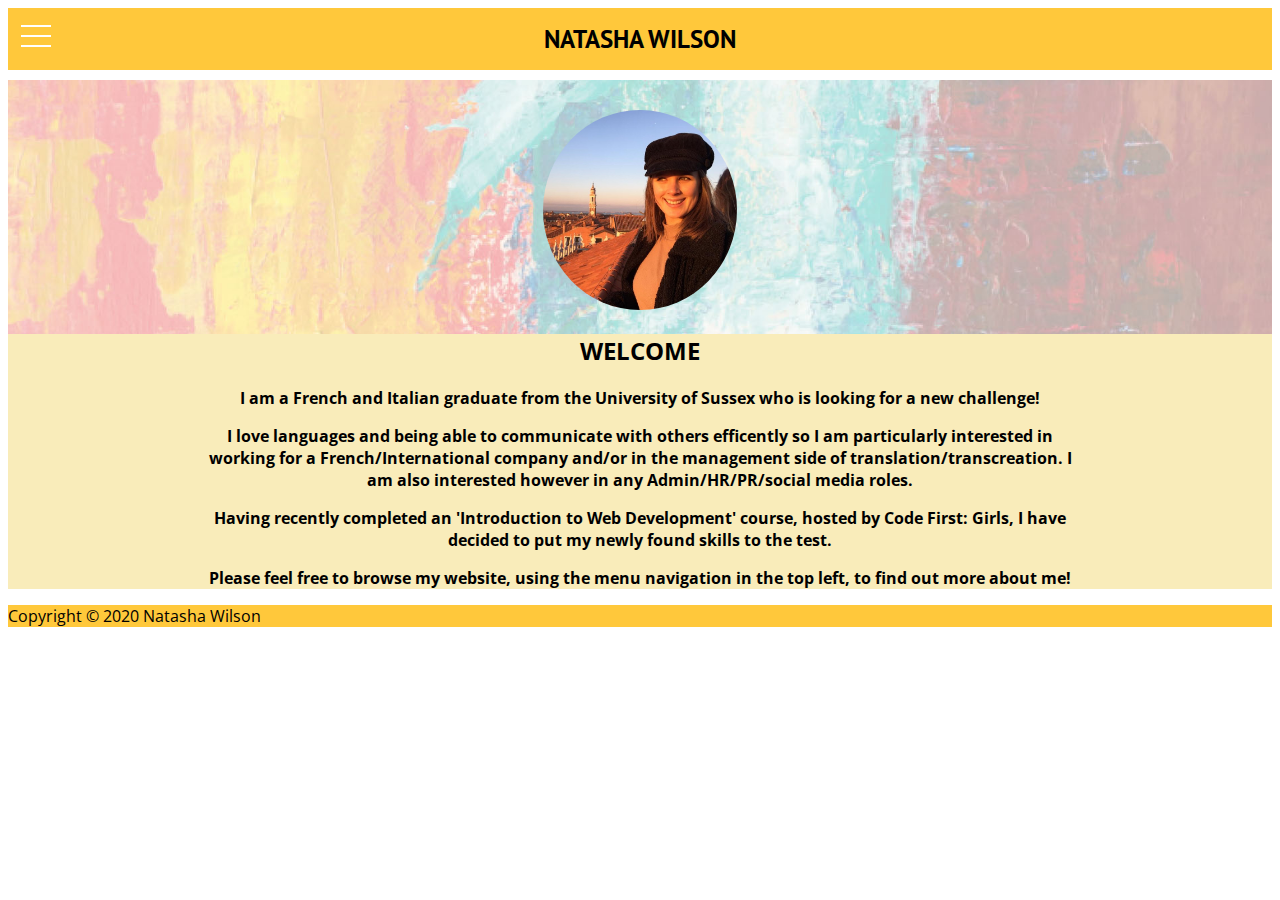
==== homepage/index.html @ b8ae3e38 "Move media to seperate folder Add gitignore" ====
<!DOCTYPE html>
<html lang="en">

<head>
    <title>Natasha Wilson</title>
    <link rel="stylesheet" href="../styling.css">
    <link rel="stylesheet" href="../menu.css">
    <link href="https://fonts.googleapis.com/css2?family=Open+Sans+Condensed:wght@300&family=PT+Sans&display=swap"
        rel="stylesheet">
</head>

<body>

    <div class="titlecontainer">
        <h2 class="title"> NATASHA WILSON </h2>
        <div class="menu-wrap">
            <input type="checkbox" class="toggler">
            <div class="hamburger">
                <div></div>
            </div>
            <div class="menu">
                <div>
                    <div>
                        <ul>
                            <li><a href="index.html">HOME</a></li>
                            <li><a href="../work-experience.html">WORK EXPERIENCE</a></li>
                            <li><a href="../education.html">EDUCATION</a></li>
                            <li><a href="../achievements.html">ACHIEVEMENTS & SKILLS</a></li>
                            <li><a href="../personalinterests.html">PERSONAL INTERESTS</a></li>
                            <li><a href="../contact.html">CV PRINT OUT</a></li>
                        </ul>
                    </div>
                </div>
            </div>
        </div>
    </div>





    <div class="info">
        <img class="me" src="../media/me1.jpg" alt="picture of me">
        <div class="intro">
            <h2>WELCOME</h2>
            <p>I am a French and Italian graduate from the University of Sussex who is looking for a new challenge! </p>
            <p>I love languages and being able to communicate with others efficently so I am particularly interested in working for a French/International company and/or in the management side of
                translation/transcreation. I am also interested however in any Admin/HR/PR/social media roles. </p>
            <p>Having recently completed an 'Introduction to Web Development' course, hosted by Code First: Girls, I
                have decided to put my newly found skills to the test. </p>
            <p>Please feel free to browse my website, using the menu navigation in the top left, to find out more about
                me!</p>
        </div>
    </div>

    <footer>Copyright &#169; 2020 Natasha Wilson</footer>








</body>

</html>
---- styling.css ----
/* 
font-family: 'Francois One', sans-serif;
font-family: 'Open Sans Condensed', sans-serif; */



.titlecontainer{
    display:flex;
    justify-content:space-between;
    background-color:  #ffc83b;
    /* position: absolute; */
    margin: auto;
    margin-bottom: 10px;

}

.title{
    font-family: 'PT Sans', sans-serif;
    margin: 0 auto;
    font-size:25px;
    padding: 15px;
    
}


h1 {
    font-family: 'PT Sans', sans-serif;
}

h2 {
    font-family: 'Open Sans Condensed', sans-serif;
}

p {
    font-family: 'Open Sans Condensed', sans-serif;
    margin-left: 200px;
    margin-right: 200px;
    font-size: 16px;
    font-weight: bold;
    position: relative;
}

.info {
    text-align: center;
    padding-top: 30px;
    background: url("media/backgroundfaded.jpg") no-repeat center center/cover;
    max-width: 100%;
    position: relative;
   

}

.me {
    max-height: 200px;
    max-width: 200px;
    border-radius: 50%;
}

.intro {
    background-color: #F9ECBA;
    max-width: 1400px;
}




footer {
    background-color: #ffc83b;
    font-family: 'Open Sans Condensed', sans-serif;
    position: relative;
}
---- menu.css ----
.menu-wrap {
    position: fixed;
    z-index: 1;
    width: 100%;
    margin: 0px;
}

.menu-wrap .toggler {
    position: absolute;
    top: 0;
    left: 0;
    z-index: 2;
    cursor: pointer;
    width: 60px;
    height: 60px;
    opacity: 0;
    margin: 0px;
}

.menu-wrap .hamburger {
    position: absolute;
    top: 0;
    left: 0;
    z-index: 1;
    width: 30px;
    height: 30px;
    padding: 0.8rem;
    background: #ffc83b;
    display: flex;
    align-items: center;
    justify-content: center;
}

/* Hamburger line */
.menu-wrap .hamburger > div {
    position: relative; 
    width: 100%;
    height: 2px;
    background-color:white;
    display: flex;
    align-items: center;
    justify-content: center; 
    transition: all 0.4s ease; 
}

/* Top and bottom lines of menu button */

.menu-wrap .hamburger > div:before,
.menu-wrap .hamburger > div:after {
    content: '';
    position: absolute; 
    z-index: 1;
    top: -10px;
    width: 100%;
    height: 2px;
    background-color: white;
}

/* Moves line down to show 3 separate lines */
.menu-wrap .hamburger > div:after {
    top: 10px;
}

/*Menu button (toggler) animation */
.menu-wrap .toggler:checked + .hamburger > div {
    transform: rotate(135deg);
}

/*Turn lines into X*/
.menu-wrap .toggler:checked + .hamburger > div:before,
.menu-wrap .toggler:checked + .hamburger > div:after {
    top: 0;
    transform: rotate(90deg);
}

/* Rotate on hover when checked*/
.menu-wrap .toggler:checked:hover + .hamburger > div {
    transform: rotate(250deg);
}

/* Show menu */
.menu-wrap .toggler:checked ~ .menu {
    visibility: visible;
}

.menu-wrap .toggler:checked ~ .menu > div {
    transform: scale(1);
    transition-duration: 1s;
}

.menu-wrap .toggler:checked ~ .menu > div > div {
    opacity: 1;
    transition: opacity 0.4s ease;
}

.menu-wrap .menu {
    position: fixed;
    top: 0;
    left: 0;
    width: 100%;
    height: 100%;
    visibility: hidden;
    overflow: hidden;
    display: flex;
    align-items: center;
    justify-content: center; 
}

.menu-wrap .menu > div {
    background: #ffc83b;
    border-radius: 50%;
    width: 200vw;
    height: 200vw;
    display: flex;
    flex: none;
    align-items: center;
    justify-content: center;
    transform: scale(0);
    transition: all 0.4s ease;
}

.menu-wrap .menu > div > div {
    text-align: center;
    max-width: 90vw;
    max-height: 100vw;
    opacity: 0;
    transition: opacity 0.4s ease;
}

.menu-wrap .menu > div > div > ul > li {
    list-style: none;
    color: black;
    font-size: 1.5rem;
    padding: 1rem;
    font-family: 'Open Sans Condensed', sans-serif;
    
}

.menu-wrap .menu > div > div > ul > li > a {
    color: black;
    text-decoration: none;
    transition: color 0.4s ease;
}

.menu-wrap .menu > div > div > ul > li > a:hover {
    color: white;
}
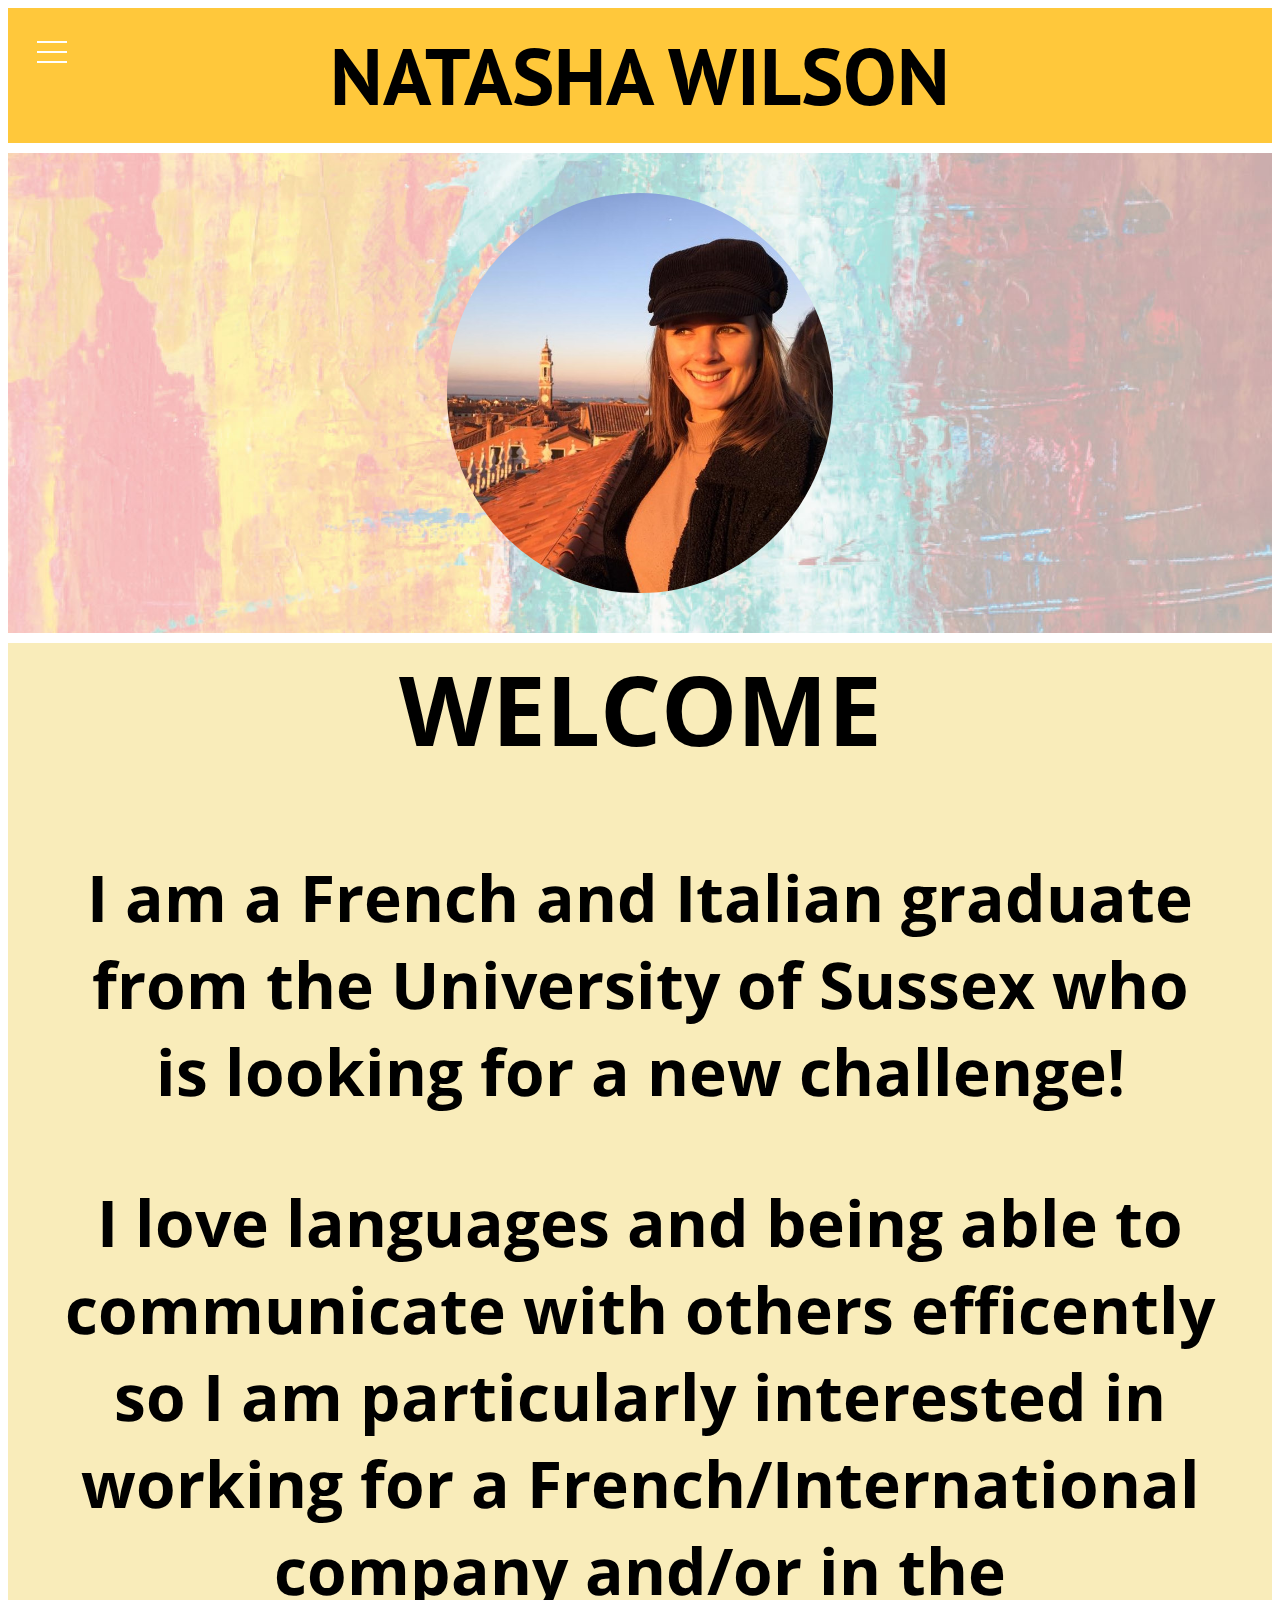
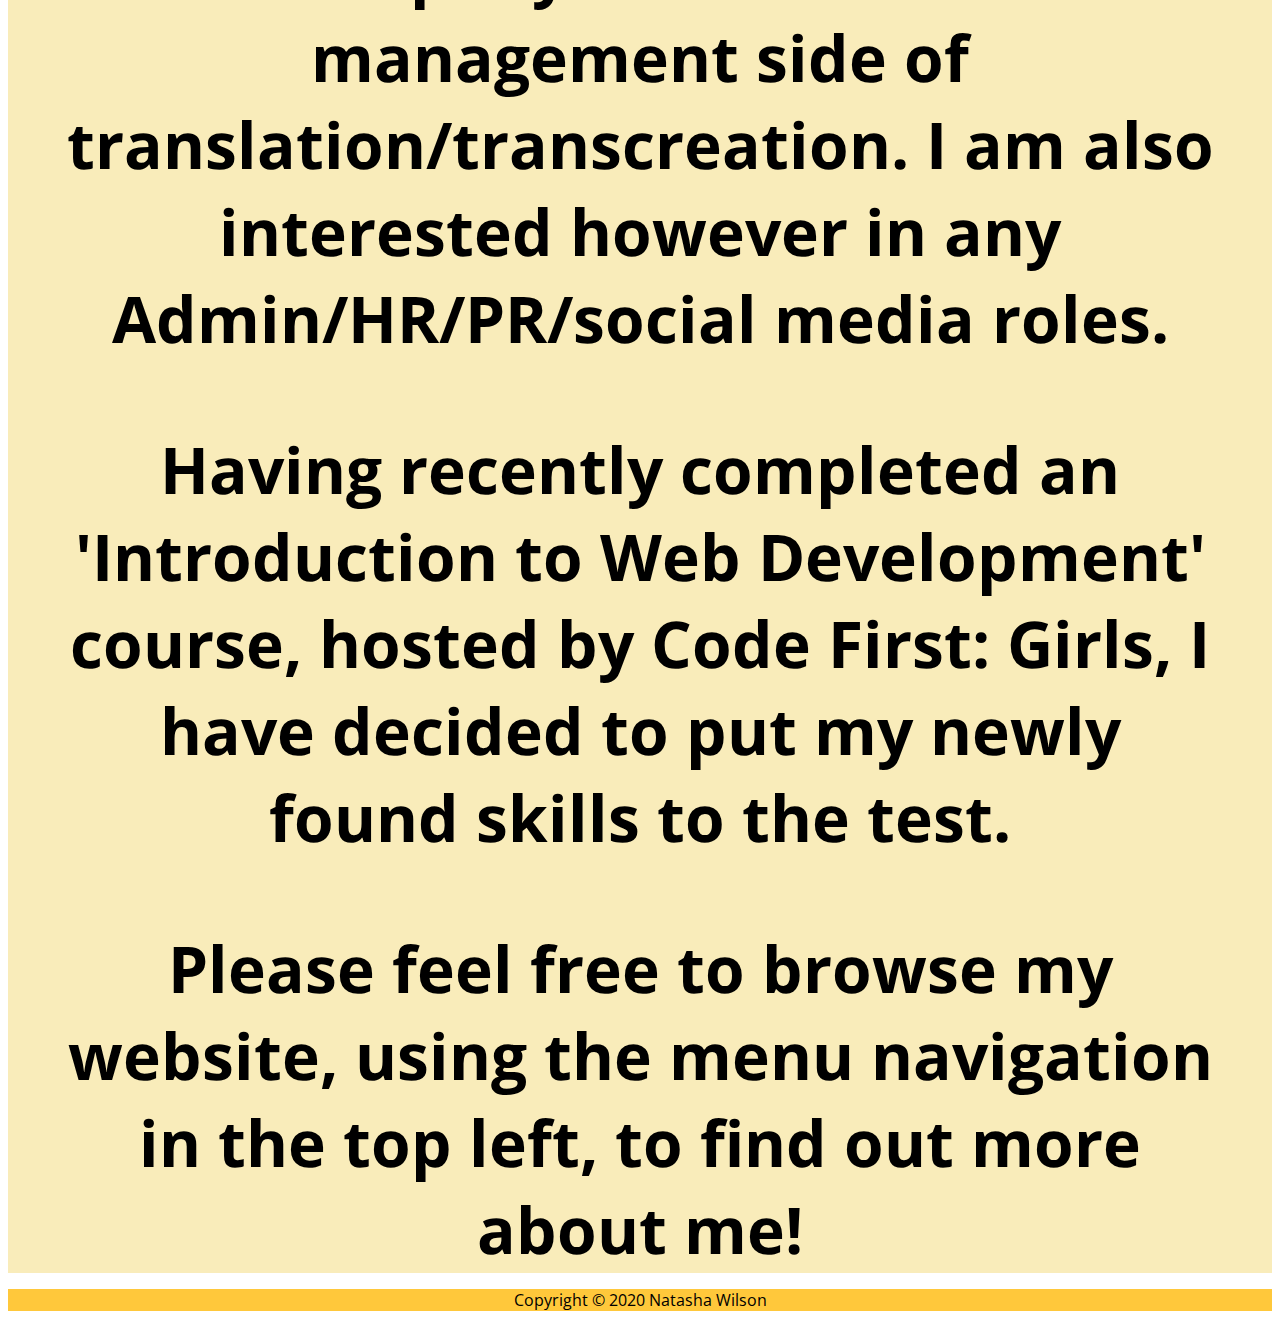
==== commit 84cb7889: "Pull homepage styles into separate file Style mobile-first" ====
--- a/homepage/index.html
+++ b/homepage/index.html
@@ -3,7 +3,7 @@
 
 <head>
     <title>Natasha Wilson</title>
-    <link rel="stylesheet" href="../styling.css">
+    <link rel="stylesheet" href="homepage.css">
     <link rel="stylesheet" href="../menu.css">
     <link href="https://fonts.googleapis.com/css2?family=Open+Sans+Condensed:wght@300&family=PT+Sans&display=swap"
         rel="stylesheet">
@@ -11,8 +11,8 @@
 
 <body>
 
-    <div class="titlecontainer">
-        <h2 class="title"> NATASHA WILSON </h2>
+    <div class="title-container">
+        <h2 class="title">NATASHA WILSON</h2>
         <div class="menu-wrap">
             <input type="checkbox" class="toggler">
             <div class="hamburger">
@@ -40,8 +40,10 @@
 
 
     <div class="info">
-        <img class="me" src="../media/me1.jpg" alt="picture of me">
-        <div class="intro">
+        <div class="section-1">
+            <img class="me" src="../media/me1.jpg" alt="picture of me">
+        </div>
+        <div class="section-2 intro">
             <h2>WELCOME</h2>
             <p>I am a French and Italian graduate from the University of Sussex who is looking for a new challenge! </p>
             <p>I love languages and being able to communicate with others efficently so I am particularly interested in working for a French/International company and/or in the management side of
--- a/homepage/homepage.css
+++ b/homepage/homepage.css
@@ -0,0 +1,60 @@
+* {
+    font-family: 'Open Sans Condensed', sans-serif;
+}
+
+h1 {
+    font-family: 'PT Sans', sans-serif;
+}
+
+h2 {
+    font-size: 6rem;
+    margin-top: 0;
+}
+
+p {
+    font-size: 4rem;
+    font-weight: bold;
+    margin-bottom: 0;
+}
+
+.title-container {
+    display: flex;
+    justify-content: space-between;
+    background-color: #ffc83b;
+    margin: auto auto 0.625rem;
+    padding: 1rem;
+}
+
+.title {
+    font-family: 'PT Sans', sans-serif;
+    margin: 0 auto;
+    font-size: 5rem;
+}
+
+.section-1 {
+    height: 30rem;
+    background: url("../media/backgroundfaded.jpg") no-repeat center center/cover;
+    display: flex;
+    align-items: center;
+    justify-content: center;
+}
+
+.me {
+    max-height: 25rem;
+    max-width: 25rem;
+    border-radius: 50%;
+}
+
+.section-2 {
+    text-align: center;
+    padding-left: 3.125rem;
+    padding-right: 3.125rem;
+    margin-top: 0.625rem;
+    background-color: #F9ECBA;
+}
+
+footer {
+    text-align: center;
+    background-color: #ffc83b;
+    margin-top: 1rem;
+}